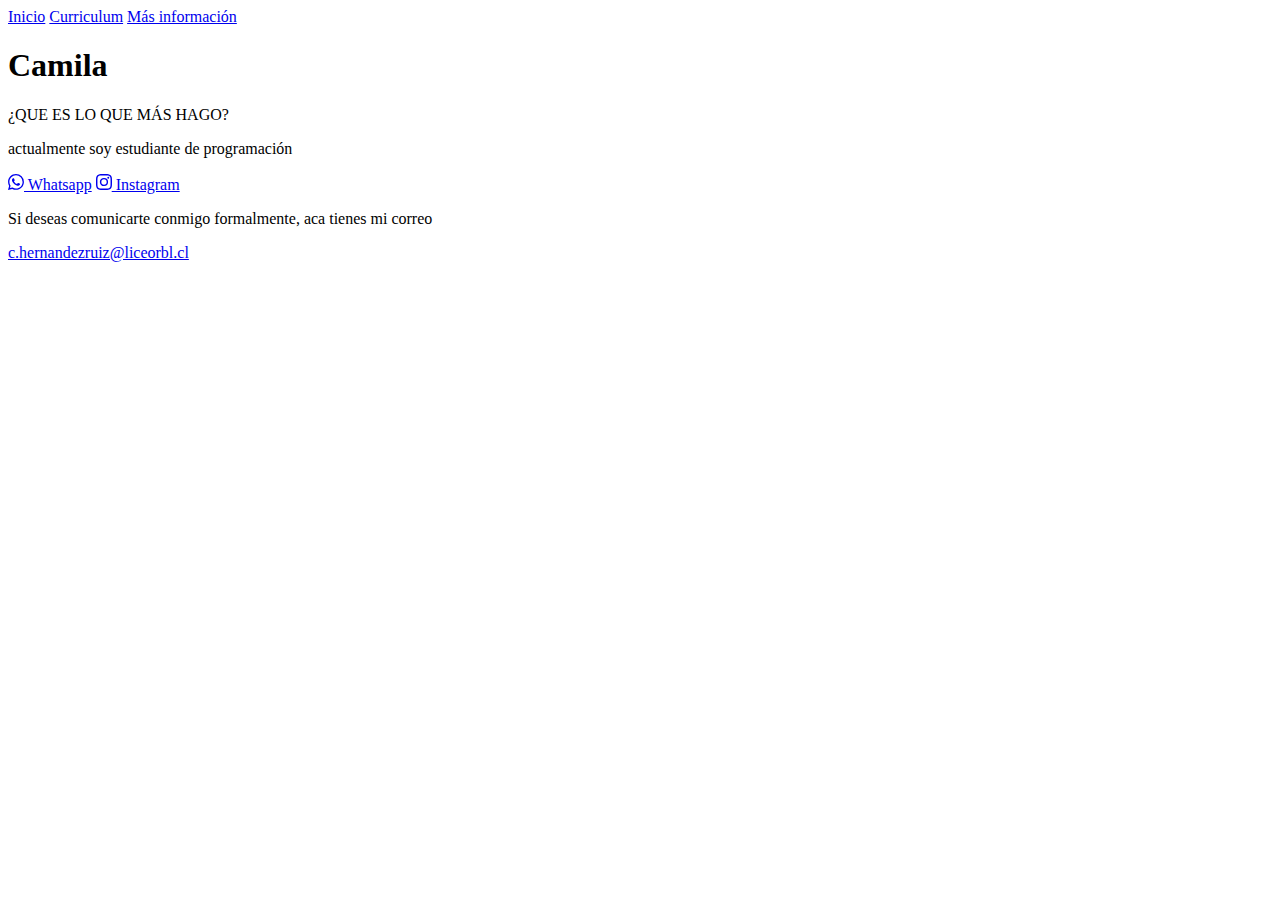
==== pagcami.html @ f886ea44 "Add files via upload" ====
<!DOCTYPE html>
<html lang="es">
<head>
    <meta charset="UTF-8">
    <meta name="viewport" content="width=device-width, initial-scale=1.0">
    <link rel="stylesheet" href="css/stylecami.css">
    <meta meta="name" author="Camila Hernández">
    <link rel="preconnect" href="https://fonts.googleapis.com">
    <link rel="preconnect" href="https://fonts.gstatic.com" crossorigin>
    <link href="https://fonts.googleapis.com/css2?family=Roboto+Mono:ital,wght@0,100..700;1,100..700&display=swap" rel="stylesheet">
    <link href="https://fonts.googleapis.com/css2?family=Bungee+Spice&family=Roboto+Mono:ital,wght@0,100..700;1,100..700&display=swap" rel="stylesheet">
    <link href="https://fonts.googleapis.com/css2?family=Londrina+Sketch&display=swap" rel="stylesheet">
    <link rel="preconnect" href="https://fonts.gstatic.com" crossorigin>
    <link href="https://fonts.googleapis.com/css2?family=Host+Grotesk:ital,wght@0,300..800;1,300..800&display=swap" rel="stylesheet">
    <title> Más sobre Camila  </title>
</head>
<body>
    <div class="nav-bg"> <!--Barra de navegación-->
        <div class="principal">
            <a href="index.html">Inicio</a>
            <a href="#">Curriculum</a>
            <a href="#"> Más información </a>
        </div>
    </div>
    <div class="div_principal"><!--Sección-->
        <div class="div_izq">
            <h1 class="nombre"> Camila </h1>
            <p class="parrafo1"> ¿QUE ES LO QUE MÁS HAGO?</p>
            <P class="parrafo1"> actualmente soy estudiante de programación </P>
    </div>
    <div class="div_contacto"> <!--Sección Contacto-->
        <div class="div_redes">
            <a class="whatsapp" href="img/WhatsApp Image 2024-11-13 at 09.42.27.jpeg"><svg xmlns="http://www.w3.org/2000/svg" width="16" height="16" fill="currentColor" class="l logo" viewBox="0 0 16 16">
                <path d="M13.601 2.326A7.85 7.85 0 0 0 7.994 0C3.627 0 .068 3.558.064 7.926c0 1.399.366 2.76 1.057 3.965L0 16l4.204-1.102a7.9 7.9 0 0 0 3.79.965h.004c4.368 0 7.926-3.558 7.93-7.93A7.9 7.9 0 0 0 13.6 2.326zM7.994 14.521a6.6 6.6 0 0 1-3.356-.92l-.24-.144-2.494.654.666-2.433-.156-.251a6.56 6.56 0 0 1-1.007-3.505c0-3.626 2.957-6.584 6.591-6.584a6.56 6.56 0 0 1 4.66 1.931 6.56 6.56 0 0 1 1.928 4.66c-.004 3.639-2.961 6.592-6.592 6.592m3.615-4.934c-.197-.099-1.17-.578-1.353-.646-.182-.065-.315-.099-.445.099-.133.197-.513.646-.627.775-.114.133-.232.148-.43.05-.197-.1-.836-.308-1.592-.985-.59-.525-.985-1.175-1.103-1.372-.114-.198-.011-.304.088-.403.087-.088.197-.232.296-.346.1-.114.133-.198.198-.33.065-.134.034-.248-.015-.347-.05-.099-.445-1.076-.612-1.47-.16-.389-.323-.335-.445-.34-.114-.007-.247-.007-.38-.007a.73.73 0 0 0-.529.247c-.182.198-.691.677-.691 1.654s.71 1.916.81 2.049c.098.133 1.394 2.132 3.383 2.992.47.205.84.326 1.129.418.475.152.904.129 1.246.08.38-.058 1.171-.48 1.338-.943.164-.464.164-.86.114-.943-.049-.084-.182-.133-.38-.232"/>
              </svg> Whatsapp</a>
            <a class="instagram" href="https://www.instagram.com/cami.vhr/profilecard/?igsh=MXVveXJ5MWlsbTZuNQ=="><svg xmlns="http://www.w3.org/2000/svg" width="16" height="16" fill="currentColor" class="logo" viewBox="0 0 16 16">
                <path d="M8 0C5.829 0 5.556.01 4.703.048 3.85.088 3.269.222 2.76.42a3.9 3.9 0 0 0-1.417.923A3.9 3.9 0 0 0 .42 2.76C.222 3.268.087 3.85.048 4.7.01 5.555 0 5.827 0 8.001c0 2.172.01 2.444.048 3.297.04.852.174 1.433.372 1.942.205.526.478.972.923 1.417.444.445.89.719 1.416.923.51.198 1.09.333 1.942.372C5.555 15.99 5.827 16 8 16s2.444-.01 3.298-.048c.851-.04 1.434-.174 1.943-.372a3.9 3.9 0 0 0 1.416-.923c.445-.445.718-.891.923-1.417.197-.509.332-1.09.372-1.942C15.99 10.445 16 10.173 16 8s-.01-2.445-.048-3.299c-.04-.851-.175-1.433-.372-1.941a3.9 3.9 0 0 0-.923-1.417A3.9 3.9 0 0 0 13.24.42c-.51-.198-1.092-.333-1.943-.372C10.443.01 10.172 0 7.998 0zm-.717 1.442h.718c2.136 0 2.389.007 3.232.046.78.035 1.204.166 1.486.275.373.145.64.319.92.599s.453.546.598.92c.11.281.24.705.275 1.485.039.843.047 1.096.047 3.231s-.008 2.389-.047 3.232c-.035.78-.166 1.203-.275 1.485a2.5 2.5 0 0 1-.599.919c-.28.28-.546.453-.92.598-.28.11-.704.24-1.485.276-.843.038-1.096.047-3.232.047s-2.39-.009-3.233-.047c-.78-.036-1.203-.166-1.485-.276a2.5 2.5 0 0 1-.92-.598 2.5 2.5 0 0 1-.6-.92c-.109-.281-.24-.705-.275-1.485-.038-.843-.046-1.096-.046-3.233s.008-2.388.046-3.231c.036-.78.166-1.204.276-1.486.145-.373.319-.64.599-.92s.546-.453.92-.598c.282-.11.705-.24 1.485-.276.738-.034 1.024-.044 2.515-.045zm4.988 1.328a.96.96 0 1 0 0 1.92.96.96 0 0 0 0-1.92m-4.27 1.122a4.109 4.109 0 1 0 0 8.217 4.109 4.109 0 0 0 0-8.217m0 1.441a2.667 2.667 0 1 1 0 5.334 2.667 2.667 0 0 1 0-5.334"/>
              </svg> Instagram</a>
        </div>
        <div class="mail">
            <p class="parrafo_final"> Si deseas comunicarte conmigo formalmente, aca tienes mi correo </p>
            <a id="correo"   href="c.hernandezruiz@liceorbl.cl"> c.hernandezruiz@liceorbl.cl</a>
        </div>
    


    </div>
</body>
</html>
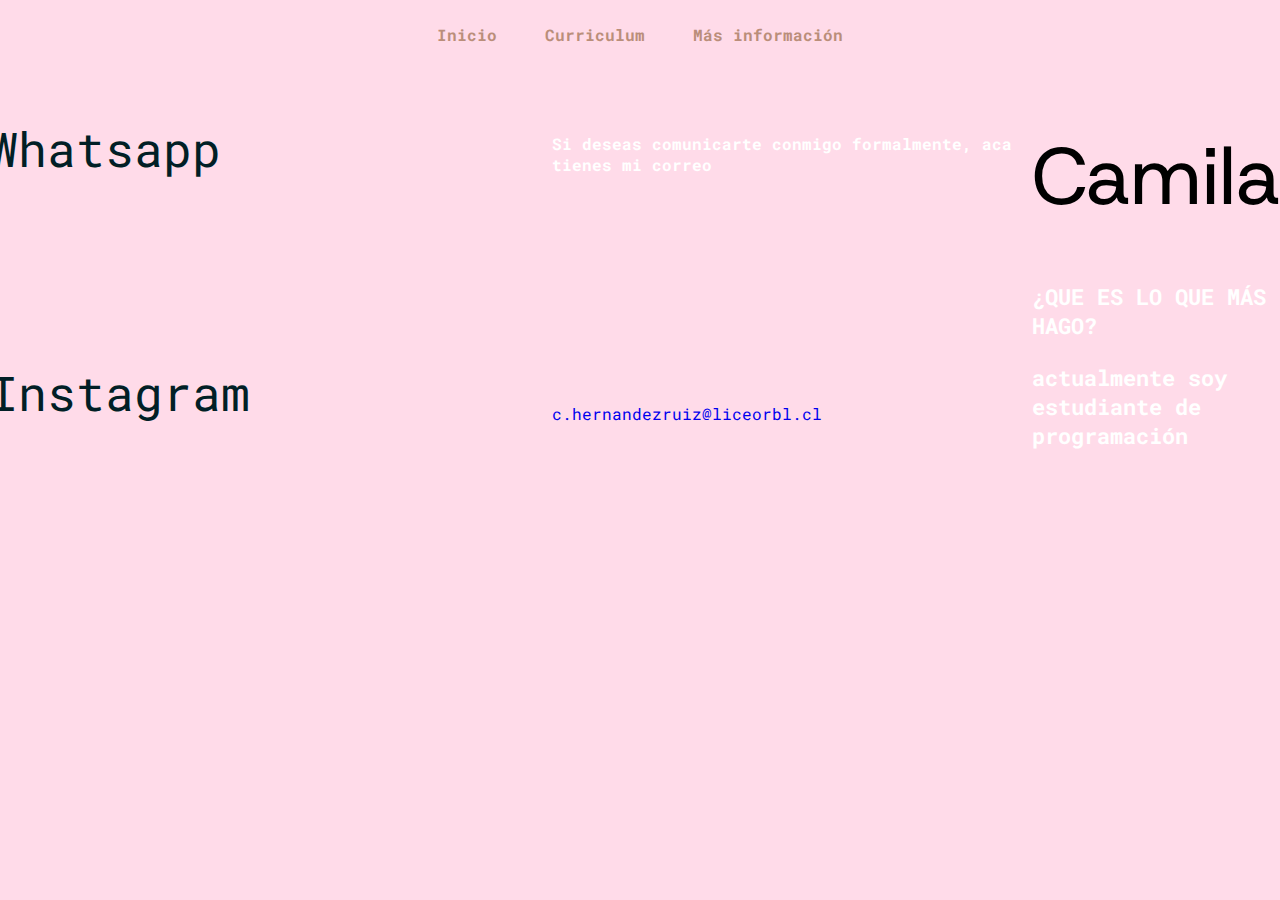
==== commit 9ec514d6: "Update pagcami.html" ====
--- a/pagcami.html
+++ b/pagcami.html
@@ -3,7 +3,7 @@
 <head>
     <meta charset="UTF-8">
     <meta name="viewport" content="width=device-width, initial-scale=1.0">
-    <link rel="stylesheet" href="css/stylecami.css">
+    <link rel="stylesheet" href="stylecami.css">
     <meta meta="name" author="Camila Hernández">
     <link rel="preconnect" href="https://fonts.googleapis.com">
     <link rel="preconnect" href="https://fonts.gstatic.com" crossorigin>
@@ -46,4 +46,4 @@
 
     </div>
 </body>
-</html>+</html>
--- a/stylecami.css
+++ b/stylecami.css
@@ -0,0 +1,187 @@
+:root{
+    --blanco  : #FFFFFF;
+    --morado : #7a0dd3;
+    --rosa_pastel : #FFDBE9;
+    --rosa_pastelClaro: #FFDBE9;
+    --pastel_claro : #E5C9BE;
+    --marron_pastel : #C8B0A6; 
+    --marron_Masoscuros : #BA8E7A;
+    --negro : #011F26;
+}
+
+
+* { box-sizing: border-box;
+background-color: var(--rosa_pastel);}
+body {font-size: 16px; margin: 0;}
+
+.principal {
+    display: flex;
+    flex-direction: column;
+}
+.principal{
+    display: flex;
+    background-repeat: no-repeats;
+    background-size: cover;
+    display: flex;
+    flex-direction: column-reverse;
+}
+.principal a {
+    padding: 1.5rem;
+    text-decoration: none;
+    text-align: center;
+    color: var(--marron_Masoscuros);
+    font-family: "Roboto Mono", monospace;
+    font-optical-sizing: auto;
+    font-weight: 700;
+    font-style: normal;
+}
+.principal a:hover {
+    background-color: var(--blanco);
+}
+
+
+
+
+@media (min-width:768px) {
+    .principal {
+        flex-direction: row;
+        justify-content: center;
+    }
+}
+
+/*principal*/
+.div_principal {
+    background-image: url(../img/Fondo.PNG);
+    background-repeat: no-repeats;
+    background-size: cover;
+    display: flex;
+    flex-direction: column-reverse;
+}
+
+@media (min-width:768px) {
+    .div_principal {
+        flex-direction: row-reverse;
+    }
+}
+
+/* div izquierdo*/
+.nombre {
+    font-family: "Host Grotesk", sans-serif;
+    font-weight: 400;
+    font-style: normal;
+    font-size: 5rem;
+}
+
+@media (min-width:768px) {
+    .nombre {
+        font-size: 5rem;
+    }
+}
+
+.div_izq, .div_der {
+    width: 100%;
+}
+
+@media (min-width:768px) {
+    .div_izq, .div_der {
+        width: 50%;
+    }
+}
+
+/*div derecho*/
+
+.div_der {
+    display: flex;
+    justify-content: center; /*horizontal*/
+}
+
+
+.parrafo1 {
+    color: var(--blanco);
+    font-family: "Roboto Mono", monospace;
+    font-optical-sizing: auto;
+    font-weight: 700;
+    font-style: normal;
+}
+
+@media (min-width:768px) {
+    .parrafo1 {
+        font-size: 1.4rem;
+    }
+}
+
+/*Div Sección Contacto*/
+
+.div_contacto{
+    display: flex;
+    justify-content: center;
+    flex-direction: column;
+    justify-content: space-between;
+    font-family:"Roboto Mono", monospace; 
+}
+.div_redes, .mail {
+    display: flex;
+    flex-direction: column;
+    justify-content: space-between;
+    font-family: "Roboto Mono", monospace;
+    margin-top: 2rem;
+    margin: 3rem auto;
+}
+
+.div_redes{
+    font-size: 3rem;
+}
+.div_redes a {
+    text-decoration: none;
+}
+
+ @media(min-width:768px){
+    .div_redes, .mail{
+        width: 30rem;
+        margin-left: 10rem;
+    }
+ }@media(min-width:768px){
+    .div_contacto{
+        flex-direction: row;
+    }
+ }
+.logo{
+    width: 3rem;
+    height: 3rem;
+}
+
+.logo{
+    color: var(--negro);
+}
+
+.whatsapp{
+    text-decoration: none;
+    color: #011F26;
+}
+.instagram{
+    text-decoration: none;
+    color: #011F26;
+}
+
+
+.div_logo{
+    display: flex;
+    justify-content: center;
+    align-items: center;
+}
+/*  Correo  */
+
+#correo{
+    text-decoration: none;
+}
+
+.parrafo_final{
+    color: var(--blanco);
+    font-family: "Roboto Mono", monospace;
+    font-optical-sizing: auto;
+    font-weight: 700;
+    font-style: normal;
+
+}
+
+
